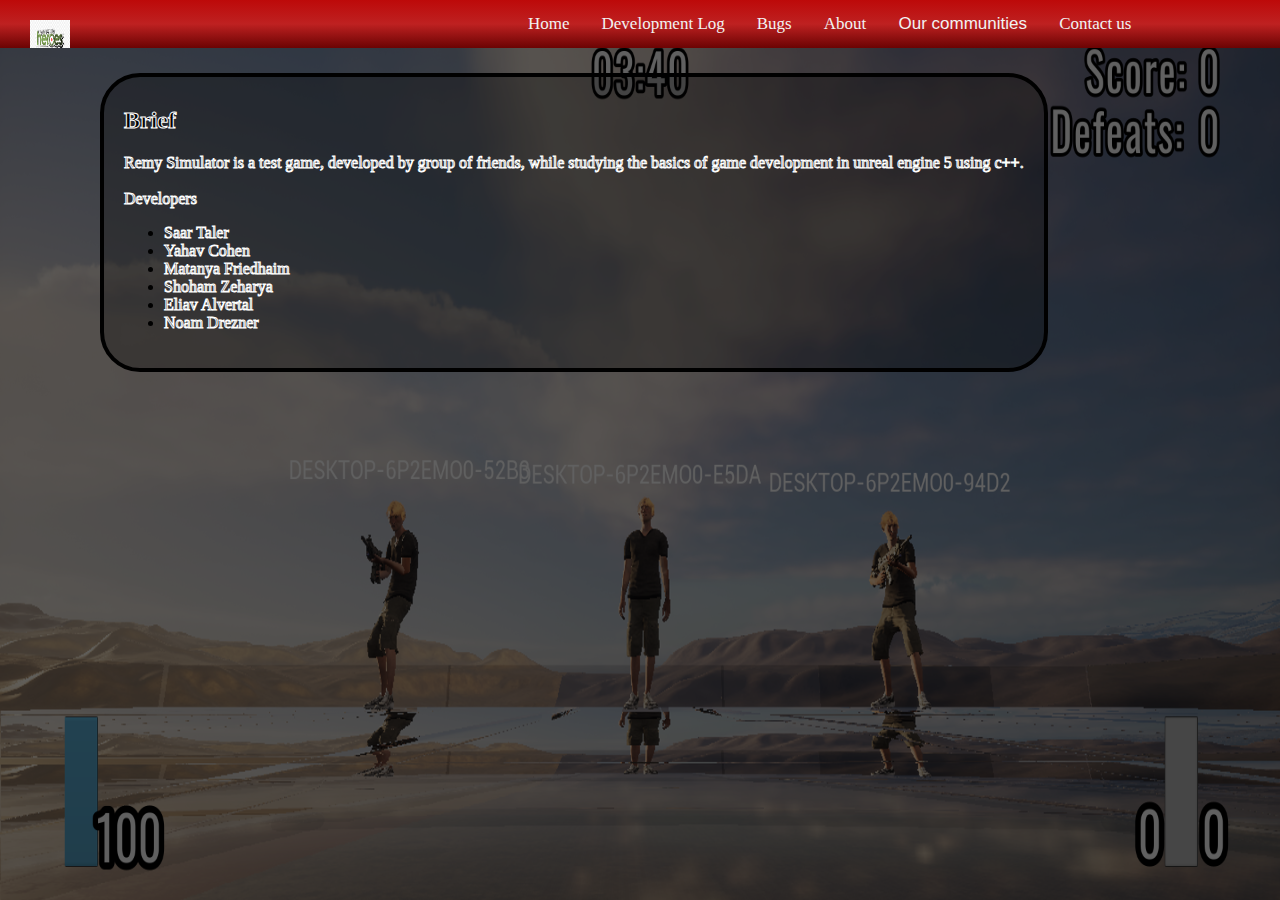
==== html/about.html @ 46c77969 "actual change" ====
<!DOCTYPE html>
<html lang="en">

<head>
    <meta charset="UTF-8">
    <title>BFHV2 - About</title>
    <link rel="stylesheet" href="../css/style.css">
    <script src="https://code.jquery.com/jquery-1.10.2.js"></script>
</head>

<body>
    <div id="nav-placeholder">
        <script>
            $(function () {
                $("#nav-placeholder").load("nav.html");
            });
        </script>
    </div>
    <div class="regular-container">
        <div class="main default_font page-element">
            <h2>Brief</h2>
            Remy Simulator is a test game, developed by group of friends,
            while studying the basics of game development in unreal engine 5 using c++.
            <br>
            <br>
            Developers
            <ul>
                <li>Saar Taler</li>
                <li>Yahav Cohen</li>
                <li>Matanya Friedhaim</li>
                <li>Shoham Zeharya</li>
                <li>Eliav Alvertal</li>
                <li>Noam Drezner</li>
            </ul>

        </div>
    </div>


</body>

</html>
---- css/style.css ----
/* Add a black background color to the top navigation */
.topnav {
    background-color: #333;
    overflow: hidden;
    position: fixed;
    top: 0; /* Position the navbar at the top of the page */
    width: 100%; /* Full width */
    background-image: linear-gradient(#bd0909, #be2121, #6b0303);
    outline-width: 20px;
    outline-color: black;
    margin: 0px;
}

body {
    background-image: url("../images/RemyBackground.png");
    background-repeat: no-repeat;
    background-attachment: fixed;
    background-color: #303030;
    background-blend-mode: overlay;
    background-size: 100% 100%;
    margin: 0;
}

select{
    border:0;
    outline:0;
    -webkit-appearance:none;
    background: inherit;
    appearance:none;
    box-shadow: none;
    text-shadow: none;
}


.topnavselect option, select{
    float: left;
    color: #f2f2f2;
    text-align: center;
    padding: 14px 16px;
    text-decoration: none;
    font-size: 17px;
    background: inherit;
}
/* Style the links inside the navigation bar */
.topnav a {
    float: left;
    color: #f2f2f2;
    text-align: center;
    padding: 14px 16px;
    text-decoration: none;
    font-size: 17px;
}

/* Change the color of links on hover */
.topnav a:hover, .topnavselect:hover {
    background-color: #ddd;
    color: black;
}

/* Add a color to the active/current link */
.topnav body#home a#home, body#about a#about {
    background: rgba(4, 170, 109, 0.3);
    /*background-color: #04AA6D;*/
    color: white;
}

.main {
    margin-top: 55px; /* Add a top margin to avoid content overlay */
    margin-bottom: 55px;
}

#Trailer1 {
    height: 400px;
    width: 650px;
    text-align: center;
    padding-bottom: 30px;
}
#Trailer1 > p {
    padding-left: 7%;
}
.page-element{
    float: left;
    border: 4px solid black;
    border-radius: 40px;
    background: rgba(0, 0, 0, 0.3);
    padding: 20px;
    padding-top: 10px;
    height: auto;
    width: auto;
    margin: 10px;
}

.default_font {
    color: black;
    font-family: "Calibri Light";
    -webkit-text-stroke: 1px white;
}

footer.main-footer {
    background: #303030bf;
    position: fixed;
    bottom:0;
    width:100%;
    height:60px;   /* Height of the footer */
    min-width: 1100px;
    border: solid black 3px;
}

.regular-container{
    justify-content: center;
    width: 1100px;
    padding: 8px;
    margin: 55px auto;
}



form{
    float: initial;
}

.list-element{
    text-align: justify;
    font-size: 1.1em;
}

.topnavmenu{
    padding-left: 40%;
}

.logo{
    position: absolute;
    top: 20px;
    left: 30px;
    width: 40px;
    height: 40px;
}

#a{
    float: bottom;
}
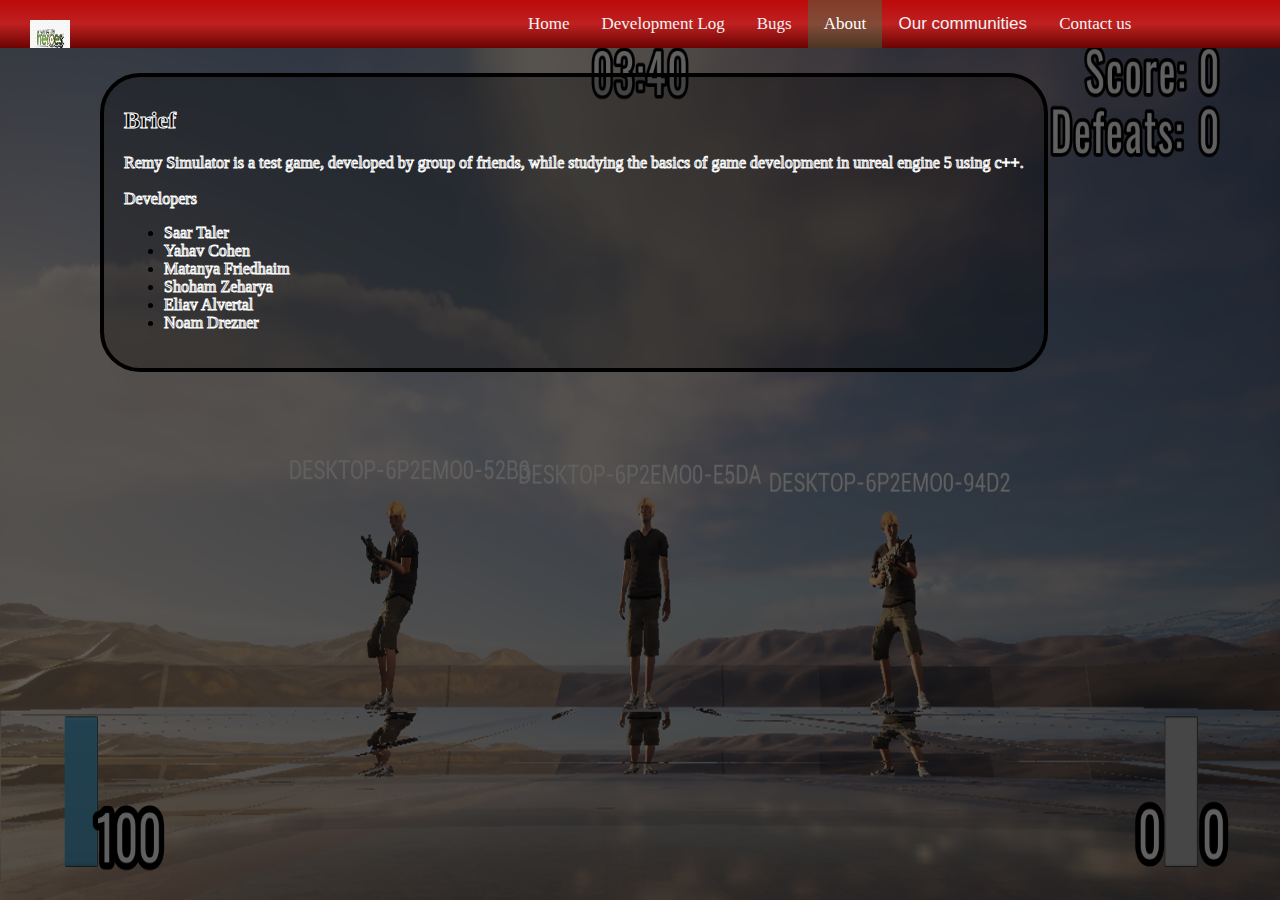
==== commit 1c67a116: "loaded the navbar correctly, color different on current page" ====
--- a/html/about.html
+++ b/html/about.html
@@ -12,7 +12,12 @@
     <div id="nav-placeholder">
         <script>
             $(function () {
-                $("#nav-placeholder").load("nav.html");
+                $.get( "./nav.html", function( data ) {
+                    // the contents is now in the variable data
+                    const divider = '"about"'
+                    let parts = data.split(divider);
+                    $("#nav-placeholder").html(parts[0] + divider + ' class = "active"' + parts[1])
+                });
             });
         </script>
     </div>
--- a/css/style.css
+++ b/css/style.css
@@ -9,6 +9,11 @@
     outline-width: 20px;
     outline-color: black;
     margin: 0px;
+}
+
+.topnav a.active {
+    background-color: #04AA6D50;
+    color: white;
 }
 
 body {
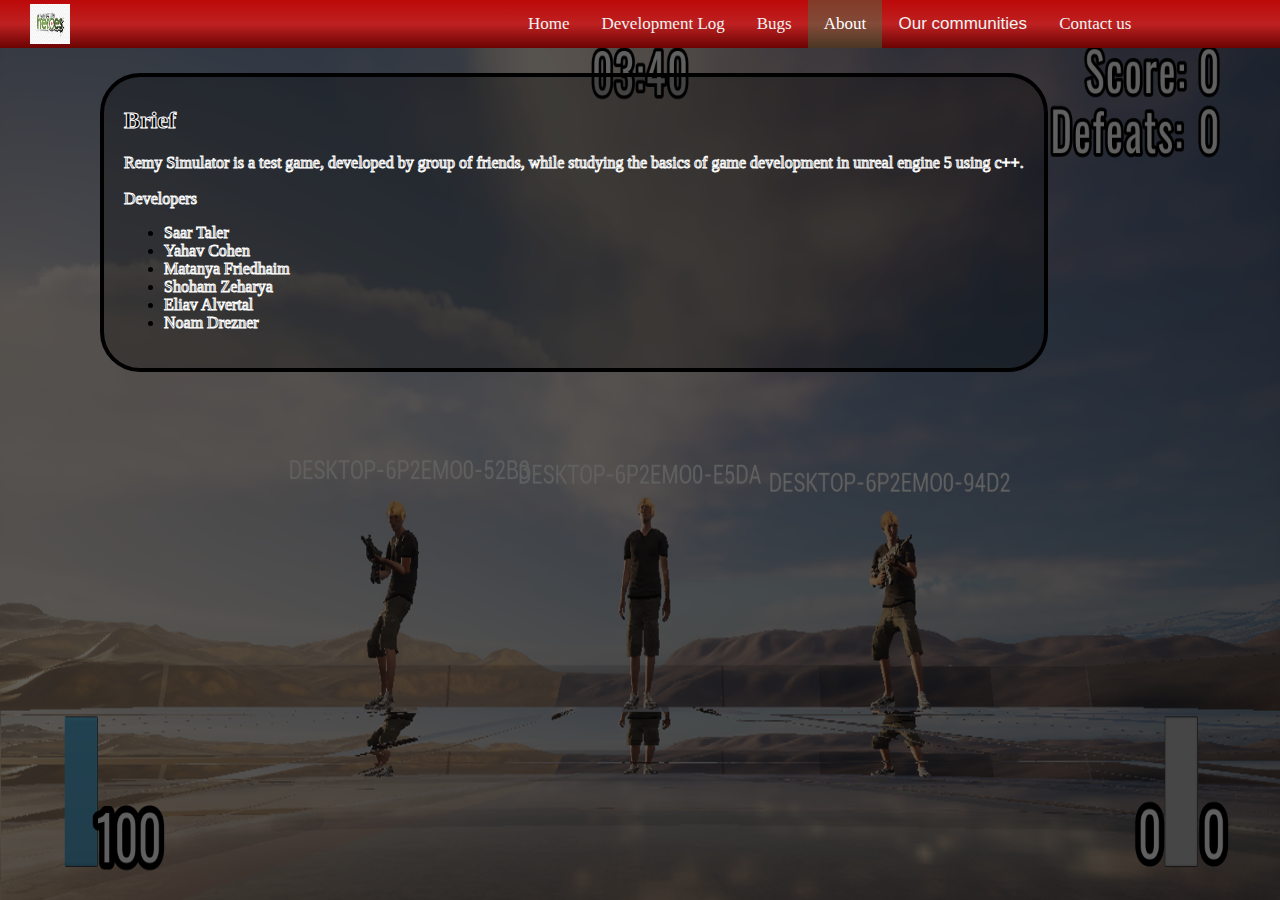
==== commit 78e3ced0: "added the option to change website name only in one place" ====
--- a/html/about.html
+++ b/html/about.html
@@ -3,7 +3,7 @@
 
 <head>
     <meta charset="UTF-8">
-    <title>BFHV2 - About</title>
+    <title></title>
     <link rel="stylesheet" href="../css/style.css">
     <script src="https://code.jquery.com/jquery-1.10.2.js"></script>
 </head>
@@ -17,6 +17,9 @@
                     const divider = '"about"'
                     let parts = data.split(divider);
                     $("#nav-placeholder").html(parts[0] + divider + ' class = "active"' + parts[1])
+                });
+                $.get("./website_name.html", function (data) {
+                    document.title = data + " - About"
                 });
             });
         </script>
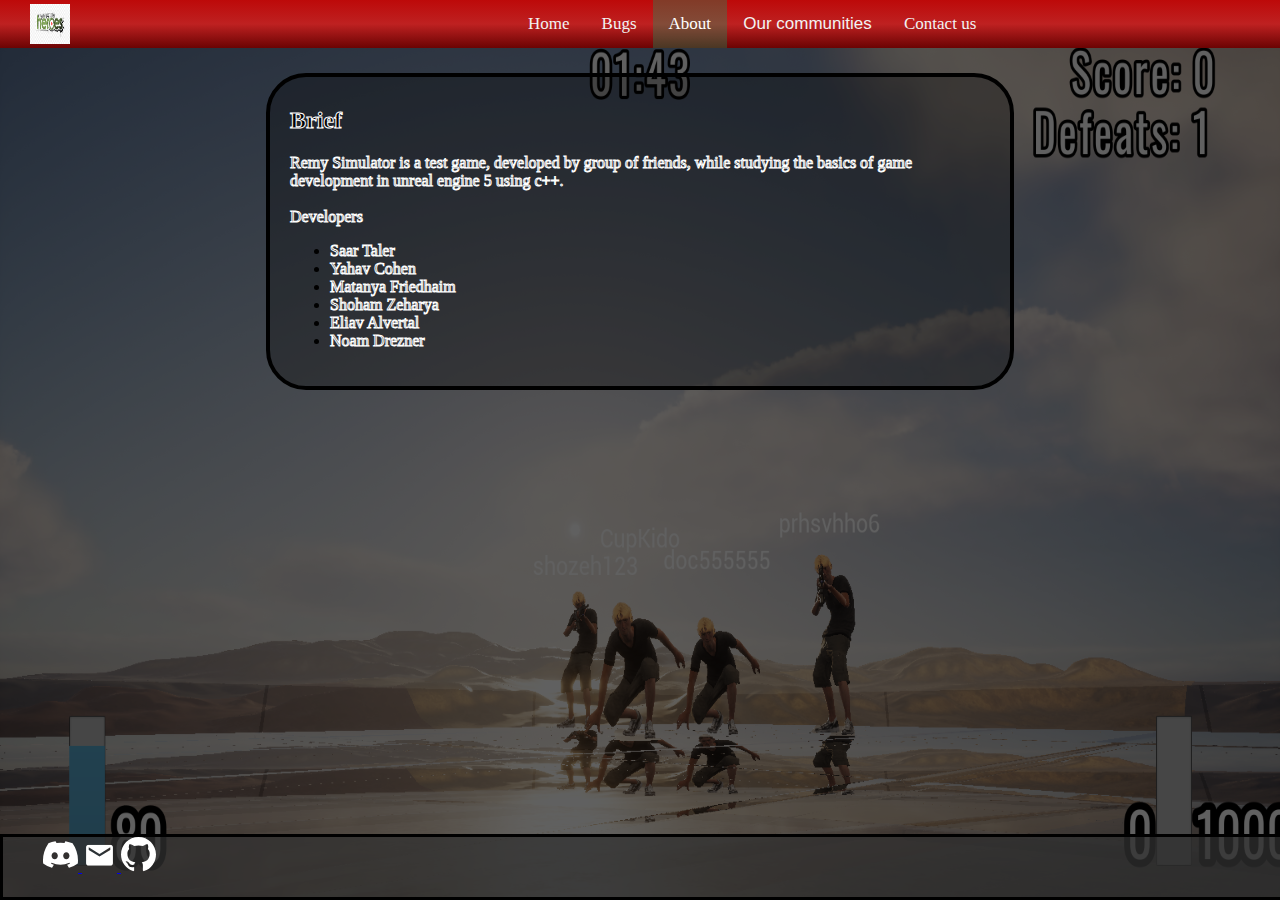
==== commit e1b1a39f: "added animation, and changed home page to be more responsive" ====
--- a/html/about.html
+++ b/html/about.html
@@ -12,8 +12,7 @@
     <div id="nav-placeholder">
         <script>
             $(function () {
-                $.get( "./nav.html", function( data ) {
-                    // the contents is now in the variable data
+                $.get("./nav.html", function (data) {
                     const divider = '"about"'
                     let parts = data.split(divider);
                     $("#nav-placeholder").html(parts[0] + divider + ' class = "active"' + parts[1])
@@ -44,7 +43,14 @@
         </div>
     </div>
 
+    <div id="footer-placeholder">
+        <script>
+            $(function () {
+                $("#footer-placeholder").load("footer.html");//put the html code here and modify it to fit the specific page
+            });
+        </script>
 
+    </div>
 </body>
 
 </html>--- a/css/style.css
+++ b/css/style.css
@@ -4,7 +4,7 @@
     overflow: hidden;
     position: fixed;
     top: 0; /* Position the navbar at the top of the page */
-    width: 100%; /* Full width */
+    width: 100%;  /* Full width */
     background-image: linear-gradient(#bd0909, #be2121, #6b0303);
     outline-width: 20px;
     outline-color: black;
@@ -84,7 +84,7 @@
     padding-left: 7%;
 }
 .page-element{
-    float: left;
+     float: left;
     border: 4px solid black;
     border-radius: 40px;
     background: rgba(0, 0, 0, 0.3);
@@ -93,6 +93,8 @@
     height: auto;
     width: auto;
     margin: 10px;
+    animation-name: fade-in;
+    animation-duration: 1s;
 }
 
 .default_font {
@@ -113,16 +115,14 @@
 
 .regular-container{
     justify-content: center;
-    width: 1100px;
+    /* width: 1100px; */
+    width: 60%;
     padding: 8px;
     margin: 55px auto;
 }
 
 
 
-form{
-    float: initial;
-}
 
 .list-element{
     text-align: justify;
@@ -143,4 +143,16 @@
 
 #a{
     float: bottom;
+}
+
+
+.bug-image{
+    width: 350px;
+}
+
+@keyframes fade-in{
+    0% { opacity: 0;
+        margin-top: 15%;   }
+    100% { opacity: 1;
+             }
 }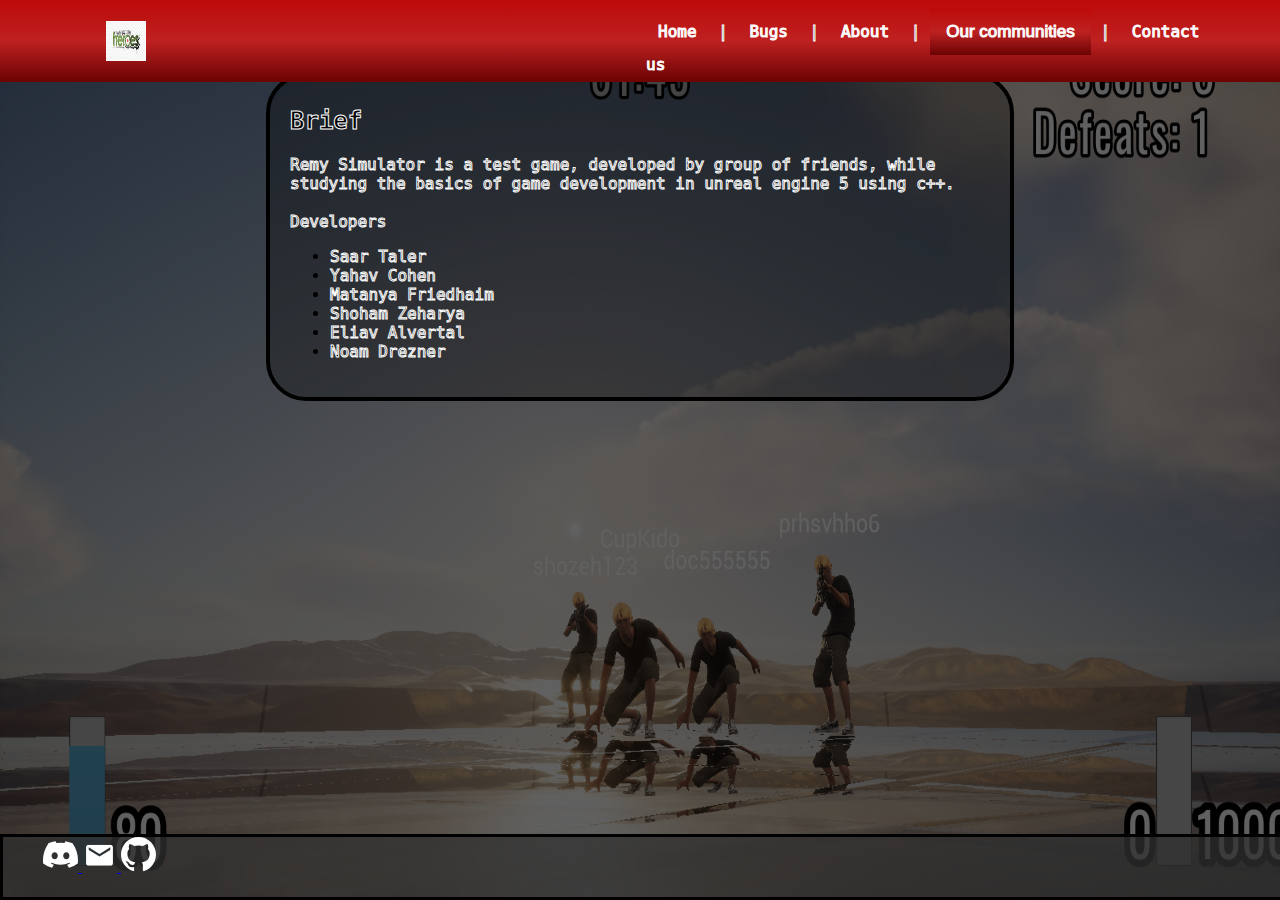
==== commit ea3d77fc: "fixed nav to be more responsive" ====
--- a/html/about.html
+++ b/html/about.html
@@ -12,7 +12,7 @@
     <div id="nav-placeholder">
         <script>
             $(function () {
-                $.get("./nav.html", function (data) {
+                $.get("./newnav.html", function (data) {
                     const divider = '"about"'
                     let parts = data.split(divider);
                     $("#nav-placeholder").html(parts[0] + divider + ' class = "active"' + parts[1])
--- a/css/style.css
+++ b/css/style.css
@@ -1,19 +1,89 @@
-/* Add a black background color to the top navigation */
 .topnav {
-    background-color: #333;
     overflow: hidden;
     position: fixed;
     top: 0; /* Position the navbar at the top of the page */
-    width: 100%;  /* Full width */
-    background-image: linear-gradient(#bd0909, #be2121, #6b0303);
+    width: 100%;
+      /* Full width */
     outline-width: 20px;
     outline-color: black;
     margin: 0px;
+    margin-bottom: auto;
+}
+
+.topnavmenu{
+    padding-left: 40%;
 }
 
 .topnav a.active {
     background-color: #04AA6D50;
     color: white;
+}
+
+.topnavselect option, select{
+    color: #f2f2f2;
+    text-align: center;
+    padding: 14px 16px;
+    text-decoration: none;
+    font-size: 17px;
+    background: inherit;
+}
+/* Style the links inside the navigation bar */
+.topnav a {
+    float: left;
+    color: #f2f2f2;
+    text-align: center;
+    padding: 14px 16px;
+    text-decoration: none;
+    font-size: 17px;
+}
+
+/* Change the color of links on hover */
+.topnav a:hover, .topnavselect:hover {
+    background-image: linear-gradient(#bd0909, #be2121, #6b0303);
+    background-color: purple;
+    color: black;
+}
+
+/* new nav css */
+
+.navcontainer {
+    max-width: 1100px;
+    margin: 0 auto;
+}
+.navcontainer-fluid {
+    padding: 0 16px
+}
+
+header{
+    min-height: 50px;
+    background-image: linear-gradient(#bd0909, #be2121, #6b0303);
+    width: 100%;
+    color: #f2f2f2;
+    top: 0;
+    position: fixed;
+}
+
+header .navcontainer{
+    padding: 8px;
+    display: flex;
+    align-items: center;
+}
+
+header img{
+    margin-right: 500px;
+}
+
+header nav a {
+    color: #f2f2f2;
+    text-decoration: none;
+    padding: 0 12px;
+}
+
+header nav a:hover, select:hover{ 
+    height: 100%;
+    background-image: linear-gradient(#bd0909, #be2121, #6b0303);
+    background-color: purple;
+    color: black;
 }
 
 body {
@@ -34,39 +104,7 @@
     appearance:none;
     box-shadow: none;
     text-shadow: none;
-}
-
-
-.topnavselect option, select{
-    float: left;
-    color: #f2f2f2;
-    text-align: center;
-    padding: 14px 16px;
-    text-decoration: none;
-    font-size: 17px;
-    background: inherit;
-}
-/* Style the links inside the navigation bar */
-.topnav a {
-    float: left;
-    color: #f2f2f2;
-    text-align: center;
-    padding: 14px 16px;
-    text-decoration: none;
-    font-size: 17px;
-}
-
-/* Change the color of links on hover */
-.topnav a:hover, .topnavselect:hover {
-    background-color: #ddd;
-    color: black;
-}
-
-/* Add a color to the active/current link */
-.topnav body#home a#home, body#about a#about {
-    background: rgba(4, 170, 109, 0.3);
-    /*background-color: #04AA6D;*/
-    color: white;
+    background-image: linear-gradient(#bd0909, #be2121, #6b0303)
 }
 
 .main {
@@ -99,7 +137,7 @@
 
 .default_font {
     color: black;
-    font-family: "Calibri Light";
+    font-family: "Calibri Light", monospace;
     -webkit-text-stroke: 1px white;
 }
 
@@ -116,7 +154,7 @@
 .regular-container{
     justify-content: center;
     /* width: 1100px; */
-    width: 60%;
+    max-width: 60%;
     padding: 8px;
     margin: 55px auto;
 }
@@ -129,9 +167,7 @@
     font-size: 1.1em;
 }
 
-.topnavmenu{
-    padding-left: 40%;
-}
+
 
 .logo{
     position: absolute;
@@ -145,6 +181,9 @@
     float: bottom;
 }
 
+#contact-form{
+    margin-right: 30px;
+}
 
 .bug-image{
     width: 350px;
@@ -155,4 +194,21 @@
         margin-top: 15%;   }
     100% { opacity: 1;
              }
+}
+
+/* media query */
+
+@media (max-width: 800px){ 
+    nav{
+        display: none;
+    }
+
+    .logo{
+        width: 100%;
+    }
+}
+
+header .topnav{
+    display: flex;
+    align-items: center;
 }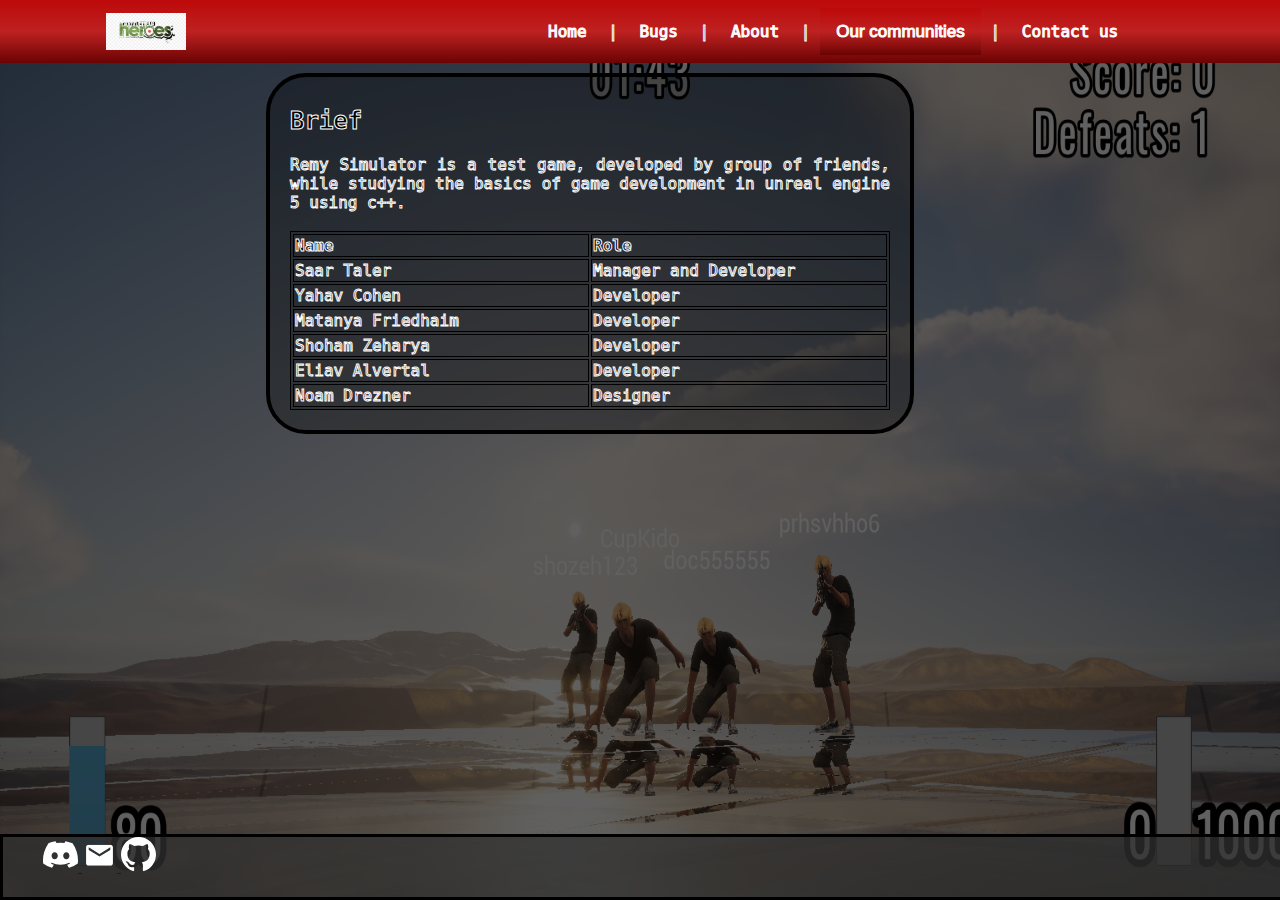
==== commit 4fdfb987: "added table with devs info and deleted old nav bar" ====
--- a/html/about.html
+++ b/html/about.html
@@ -5,6 +5,7 @@
     <meta charset="UTF-8">
     <title></title>
     <link rel="stylesheet" href="../css/style.css">
+    <link rel="stylesheet" href="../css/table.css">
     <script src="https://code.jquery.com/jquery-1.10.2.js"></script>
 </head>
 
@@ -12,7 +13,7 @@
     <div id="nav-placeholder">
         <script>
             $(function () {
-                $.get("./newnav.html", function (data) {
+                $.get("./nav.html", function (data) {
                     const divider = '"about"'
                     let parts = data.split(divider);
                     $("#nav-placeholder").html(parts[0] + divider + ' class = "active"' + parts[1])
@@ -30,15 +31,36 @@
             while studying the basics of game development in unreal engine 5 using c++.
             <br>
             <br>
-            Developers
-            <ul>
-                <li>Saar Taler</li>
-                <li>Yahav Cohen</li>
-                <li>Matanya Friedhaim</li>
-                <li>Shoham Zeharya</li>
-                <li>Eliav Alvertal</li>
-                <li>Noam Drezner</li>
-            </ul>
+            <table>
+                <tr>
+                    <th>Name</th>
+                    <th>Role</th>
+                </tr>
+                <tr>
+                    <td>Saar Taler</td>
+                    <td>Manager and Developer</td>
+                </tr>
+                <tr>
+                    <td>Yahav Cohen</td>
+                    <td>Developer</td>
+                </tr>
+                <tr>
+                    <td>Matanya Friedhaim</td>
+                    <td>Developer</td>
+                </tr>
+                <tr>
+                    <td>Shoham Zeharya</td>
+                    <td>Developer</td>
+                </tr>
+                <tr>
+                    <td>Eliav Alvertal</td>
+                    <td>Developer</td>
+                </tr>
+                <tr>
+                    <td>Noam Drezner</td>
+                    <td>Designer</td>
+                </tr>
+            </table>
 
         </div>
     </div>
--- a/css/style.css
+++ b/css/style.css
@@ -27,6 +27,11 @@
     font-size: 17px;
     background: inherit;
 }
+
+.topnavselect option{
+    color: #101010;
+}
+
 /* Style the links inside the navigation bar */
 .topnav a {
     float: left;
@@ -39,8 +44,8 @@
 
 /* Change the color of links on hover */
 .topnav a:hover, .topnavselect:hover {
-    background-image: linear-gradient(#bd0909, #be2121, #6b0303);
-    background-color: purple;
+    background-image: linear-gradient(#900909, #a02121, #500303);
+    background-color: white;
     color: black;
 }
 
@@ -70,7 +75,7 @@
 }
 
 header img{
-    margin-right: 500px;
+    margin-right: 350px;
 }
 
 header nav a {
@@ -104,6 +109,7 @@
     appearance:none;
     box-shadow: none;
     text-shadow: none;
+
     background-image: linear-gradient(#bd0909, #be2121, #6b0303)
 }
 
@@ -113,16 +119,18 @@
 }
 
 #Trailer1 {
-    height: 400px;
-    width: 650px;
+    /* height: 400px;
+    width: 650px; */
     text-align: center;
     padding-bottom: 30px;
 }
+
 #Trailer1 > p {
     padding-left: 7%;
 }
-.page-element{
-     float: left;
+
+.page-element {
+    float: left;
     border: 4px solid black;
     border-radius: 40px;
     background: rgba(0, 0, 0, 0.3);
@@ -130,6 +138,7 @@
     padding-top: 10px;
     height: auto;
     width: auto;
+    max-width: 600px;
     margin: 10px;
     animation-name: fade-in;
     animation-duration: 1s;
@@ -137,6 +146,7 @@
 
 .default_font {
     color: black;
+    text-align: justify;
     font-family: "Calibri Light", monospace;
     -webkit-text-stroke: 1px white;
 }
@@ -144,14 +154,14 @@
 footer.main-footer {
     background: #303030bf;
     position: fixed;
-    bottom:0;
-    width:100%;
-    height:60px;   /* Height of the footer */
+    bottom: 0;
+    width: 100%;
+    height: 60px; /* Height of the footer */
     min-width: 1100px;
     border: solid black 3px;
 }
 
-.regular-container{
+.regular-container {
     justify-content: center;
     /* width: 1100px; */
     max-width: 60%;
@@ -160,16 +170,14 @@
 }
 
 
-
-
-.list-element{
+.list-element {
     text-align: justify;
     font-size: 1.1em;
 }
 
 
 
-.logo{
+.logo {
     position: absolute;
     top: 20px;
     left: 30px;
@@ -177,7 +185,7 @@
     height: 40px;
 }
 
-#a{
+#a {
     float: bottom;
 }
 
@@ -185,30 +193,48 @@
     margin-right: 30px;
 }
 
-.bug-image{
-    width: 350px;
-}
-
-@keyframes fade-in{
-    0% { opacity: 0;
-        margin-top: 15%;   }
-    100% { opacity: 1;
-             }
-}
-
-/* media query */
-
-@media (max-width: 800px){ 
+.bug-image {
+    width: 100%;
+    max-width: 350px;
+}
+
+.to-flex{
+    display: flex;
+    flex-wrap: wrap;
+
+}
+
+@keyframes fade-in {
+    0% {
+        opacity: 0;
+        margin-top: 15%;
+    }
+    100% {
+        opacity: 1;
+    }
+}
+
+input{
+    color: #101010;
+    -webkit-text-stroke: 0px #101010
+}
+
+@media (max-width: 950px){ 
     nav{
         display: none;
     }
 
-    .logo{
-        width: 100%;
-    }
-}
-
-header .topnav{
-    display: flex;
-    align-items: center;
+    header img{
+        width: 70%;
+        height: 70%;
+    }
+
+    iframe{
+        width: 70%;
+        height: 70%;
+    }
+
+    .page-element{
+        width: 70%;
+    }
 }--- a/css/table.css
+++ b/css/table.css
@@ -0,0 +1,9 @@
+table, th, td {
+    border: 1px solid black;
+}
+th {
+    width: 50%;
+}
+table {
+    width: 100%;
+}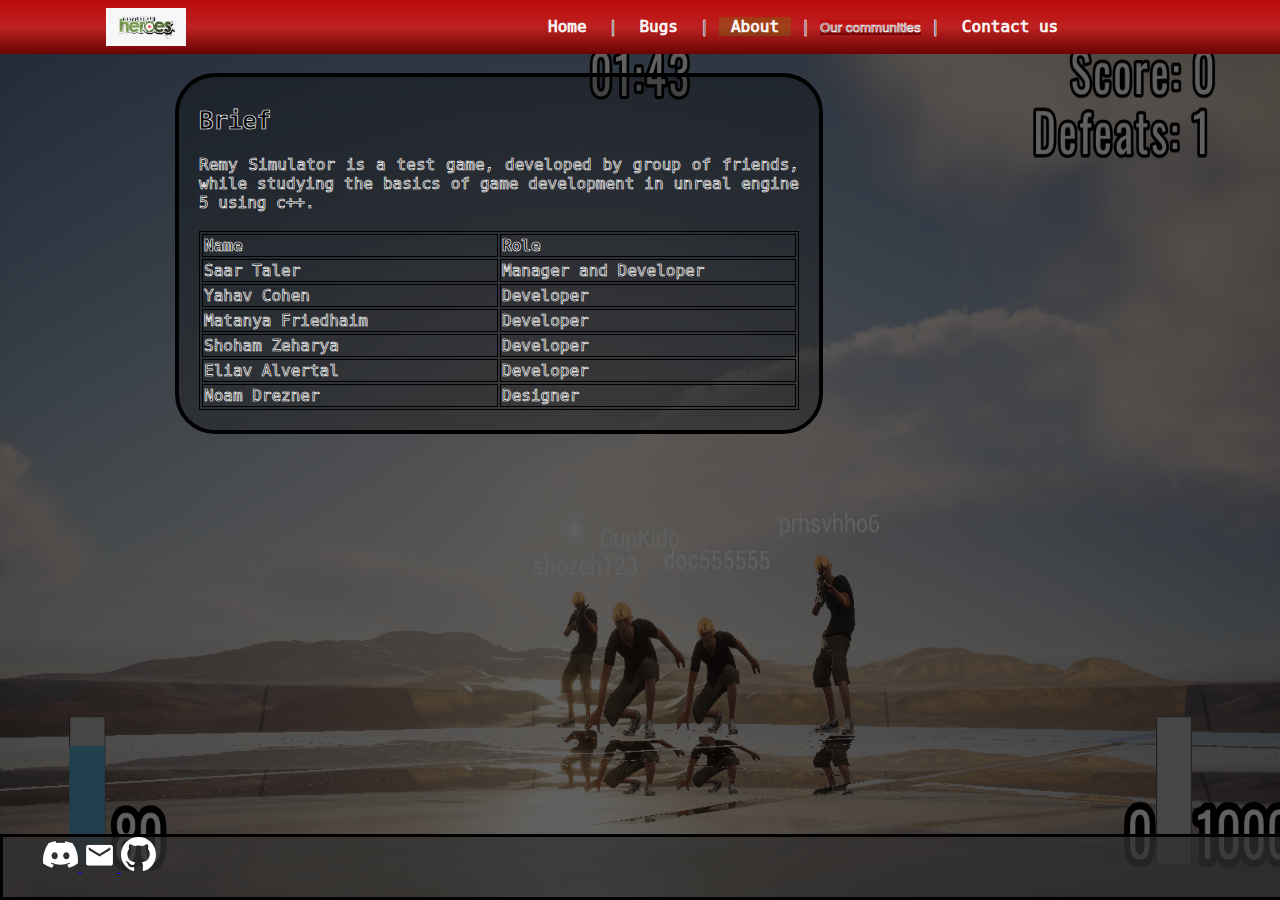
==== commit 7d1df7a9: "final changes" ====
--- a/html/about.html
+++ b/html/about.html
@@ -6,6 +6,7 @@
     <title></title>
     <link rel="stylesheet" href="../css/style.css">
     <link rel="stylesheet" href="../css/table.css">
+    <link rel="stylesheet" href="../css/navbar.css">
     <script src="https://code.jquery.com/jquery-1.10.2.js"></script>
 </head>
 
--- a/css/style.css
+++ b/css/style.css
@@ -1,96 +1,3 @@
-.topnav {
-    overflow: hidden;
-    position: fixed;
-    top: 0; /* Position the navbar at the top of the page */
-    width: 100%;
-      /* Full width */
-    outline-width: 20px;
-    outline-color: black;
-    margin: 0px;
-    margin-bottom: auto;
-}
-
-.topnavmenu{
-    padding-left: 40%;
-}
-
-.topnav a.active {
-    background-color: #04AA6D50;
-    color: white;
-}
-
-.topnavselect option, select{
-    color: #f2f2f2;
-    text-align: center;
-    padding: 14px 16px;
-    text-decoration: none;
-    font-size: 17px;
-    background: inherit;
-}
-
-.topnavselect option{
-    color: #101010;
-}
-
-/* Style the links inside the navigation bar */
-.topnav a {
-    float: left;
-    color: #f2f2f2;
-    text-align: center;
-    padding: 14px 16px;
-    text-decoration: none;
-    font-size: 17px;
-}
-
-/* Change the color of links on hover */
-.topnav a:hover, .topnavselect:hover {
-    background-image: linear-gradient(#900909, #a02121, #500303);
-    background-color: white;
-    color: black;
-}
-
-/* new nav css */
-
-.navcontainer {
-    max-width: 1100px;
-    margin: 0 auto;
-}
-.navcontainer-fluid {
-    padding: 0 16px
-}
-
-header{
-    min-height: 50px;
-    background-image: linear-gradient(#bd0909, #be2121, #6b0303);
-    width: 100%;
-    color: #f2f2f2;
-    top: 0;
-    position: fixed;
-}
-
-header .navcontainer{
-    padding: 8px;
-    display: flex;
-    align-items: center;
-}
-
-header img{
-    margin-right: 350px;
-}
-
-header nav a {
-    color: #f2f2f2;
-    text-decoration: none;
-    padding: 0 12px;
-}
-
-header nav a:hover, select:hover{ 
-    height: 100%;
-    background-image: linear-gradient(#bd0909, #be2121, #6b0303);
-    background-color: purple;
-    color: black;
-}
-
 body {
     background-image: url("../images/RemyBackground.png");
     background-repeat: no-repeat;
@@ -99,18 +6,6 @@
     background-blend-mode: overlay;
     background-size: 100% 100%;
     margin: 0;
-}
-
-select{
-    border:0;
-    outline:0;
-    -webkit-appearance:none;
-    background: inherit;
-    appearance:none;
-    box-shadow: none;
-    text-shadow: none;
-
-    background-image: linear-gradient(#bd0909, #be2121, #6b0303)
 }
 
 .main {
@@ -148,7 +43,7 @@
     color: black;
     text-align: justify;
     font-family: "Calibri Light", monospace;
-    -webkit-text-stroke: 1px white;
+    -webkit-text-stroke: 0.7px white;
 }
 
 footer.main-footer {
@@ -164,18 +59,16 @@
 .regular-container {
     justify-content: center;
     /* width: 1100px; */
-    max-width: 60%;
+    width: 100%;
+    max-width: 950px;
     padding: 8px;
     margin: 55px auto;
 }
-
 
 .list-element {
     text-align: justify;
     font-size: 1.1em;
 }
-
-
 
 .logo {
     position: absolute;
@@ -190,7 +83,9 @@
 }
 
 #contact-form{
-    margin-right: 30px;
+    margin-right:1000px;
+    text-align: center;
+    width: 100%;
 }
 
 .bug-image {
@@ -224,17 +119,23 @@
         display: none;
     }
 
-    header img{
-        width: 70%;
-        height: 70%;
-    }
+    /* header img{
+        width: 100%;
+    } */
+
+    header .burger{
+        display: block;
+        width: 20px;
+        height: 20px;
+ }
 
     iframe{
-        width: 70%;
-        height: 70%;
+        width: 100%;
+        height: 100%;
     }
 
     .page-element{
         width: 70%;
+        min-width: 300px;
     }
 }--- a/css/navbar.css
+++ b/css/navbar.css
@@ -0,0 +1,58 @@
+.navcontainer {
+    max-width: 1100px;
+    margin: 0 auto;
+}
+
+.navcontainer-fluid {
+    padding: 0 16px
+}
+
+header {
+    min-height: 50px;
+    background-image: linear-gradient(#bd0909, #be2121, #6b0303);
+    width: 100%;
+    color: #f2f2f2;
+    top: 0;
+    position: fixed;
+}
+
+header .navcontainer {
+    padding: 8px;
+    display: flex;
+    align-items: center;
+}
+
+header img {
+    margin-right: 350px;
+}
+
+header nav a {
+    color: #f2f2f2;
+    text-decoration: none;
+    padding: 0 12px;
+}
+
+header nav a:hover, select:hover {
+    height: 100%;
+    background-image: linear-gradient(#bd0909, #be2121, #6b0303);
+    color: black;
+}
+
+header nav .active {
+    background-color: #00ff0025;
+}
+
+header .burger {
+    display: none;
+}
+
+select{
+    border:0;
+    outline:0;
+    -webkit-appearance:none;
+    background: inherit;
+    appearance:none;
+    box-shadow: none;
+    text-shadow: none;
+    background-image: linear-gradient(#bd0909, #be2121, #6b0303)
+}
